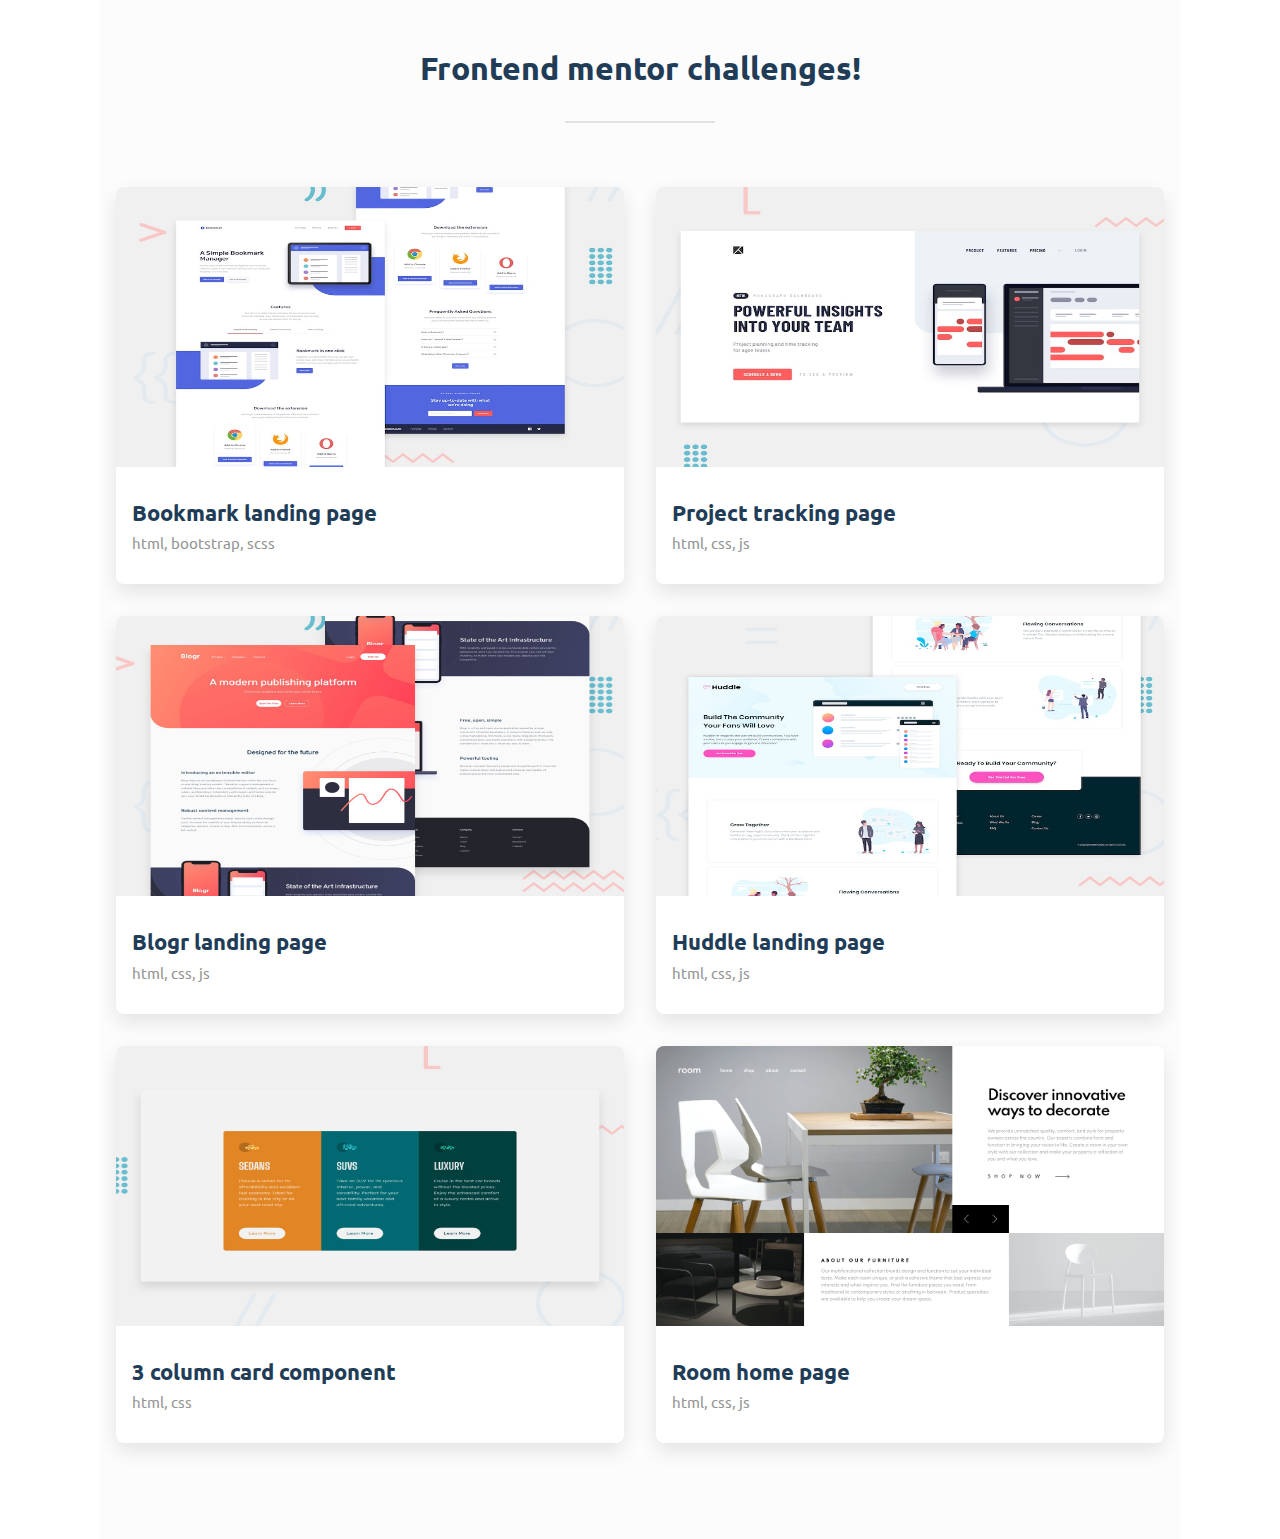
==== index.html @ 59115c6c "new changes" ====
<!DOCTYPE html>
<html lang="en">

<head>
    <meta charset="UTF-8">
    <meta http-equiv="X-UA-Compatible" content="IE=edge">
    <meta name="viewport" content="width=device-width, initial-scale=1.0">
    <title>Frontend mentor challenges</title>
    <!-- font awesome -->
    <link rel="stylesheet" href="./assets/fontawesome/css/all.min.css">
    <!-- google font -->
    <link
        href="https://fonts.googleapis.com/css2?family=Overpass:wght@300;600&family=Ubuntu:wght@400;500;700&display=swap"
        rel="stylesheet">
    <!-- custom -->
    <link rel="stylesheet" href="./style.css">
</head>

<body>
    <div class="container">
        <h1 class="title">Frontend mentor challenges!</h1>
        <div class="line"></div>
        <div class="cards">
            <div class="card">
                <div class="img">
                    <img src="./bookmark-landing-page/design/desktop-preview.jpg" alt="">
                    <div class="info">
                        <a href="./bookmark-landing-page/" class="btn btn-light" target="_blank"
                            rel="noopener noreferrer">Preview</a>
                        <a href="https://github.com/sunnyshaikh/challenges" class="btn btn-outline-light"
                            target="_blank" rel="noopener noreferrer">Source
                            code</a>
                    </div>
                </div>
                <div class="desc">
                    <h3 class="card-title">Bookmark landing page</h3>
                    <p class="tags">html, bootstrap, scss</p>
                </div>
            </div>
            <div class="card">
                <div class="img">
                    <img src="./project-tracking/design/desktop-preview.jpg" alt="">
                    <div class="info">
                        <a href="./project-tracking/" class="btn btn-light" target="_blank"
                            rel="noopener noreferrer">Preview</a>
                        <a href="https://github.com/sunnyshaikh/challenges" class="btn btn-outline-light"
                            target="_blank" rel="noopener noreferrer">Source
                            code</a>
                    </div>
                </div>
                <div class="desc">
                    <h3 class="card-title">Project tracking page</h3>
                    <p class="tags">html, css, js</p>
                </div>
            </div>
            <div class="card">
                <div class="img">
                    <img src="./blogr-landing-page-main/design/desktop-preview.jpg" alt="">
                    <div class="info">
                        <a href="./blogr-landing-page-main/" class="btn btn-light" target="_blank"
                            rel="noopener noreferrer">Preview</a>
                        <a href="https://github.com/sunnyshaikh/challenges" class="btn btn-outline-light"
                            target="_blank" rel="noopener noreferrer">Source
                            code</a>
                    </div>
                </div>
                <div class="desc">
                    <h3 class="card-title">Blogr landing page</h3>
                    <p class="tags">html, css, js</p>
                </div>
            </div>
            <div class="card">
                <div class="img">
                    <img src="./huddle-landing-page/design/desktop-preview.jpg" alt="">
                    <div class="info">
                        <a href="./huddle-landing-page/" class="btn btn-light" target="_blank"
                            rel="noopener noreferrer">Preview</a>
                        <a href="https://github.com/sunnyshaikh/challenges" class="btn btn-outline-light"
                            target="_blank" rel="noopener noreferrer">Source
                            code</a>
                    </div>
                </div>
                <div class="desc">
                    <h3 class="card-title">Huddle landing page</h3>
                    <p class="tags">html, css, js</p>
                </div>
            </div>
            <div class="card">
                <div class="img">
                    <img src="./3-column-preview-card-component-main/design/desktop-preview.jpg" alt="">
                    <div class="info">
                        <a href="./3-column-preview-card-component-main/" class="btn btn-light" target="_blank"
                            rel="noopener noreferrer">Preview</a>
                        <a href="https://github.com/sunnyshaikh/challenges" class="btn btn-outline-light"
                            target="_blank" rel="noopener noreferrer">Source
                            code</a>
                    </div>
                </div>
                <div class="desc">
                    <h3 class="card-title">3 column card component</h3>
                    <p class="tags">html, css</p>
                </div>
            </div>
            <div class="card">
                <div class="img">
                    <img src="./room-homepage-master/images/desktop-preview.jpg" alt="">
                    <div class="info">
                        <a href="./room-homepage-master/" class="btn btn-light" target="_blank"
                            rel="noopener noreferrer">Preview</a>
                        <a href="https://github.com/sunnyshaikh/challenges" class="btn btn-outline-light"
                            target="_blank" rel="noopener noreferrer">Source
                            code</a>
                    </div>
                </div>
                <div class="desc">
                    <h3 class="card-title">Room home page</h3>
                    <p class="tags">html, css, js</p>
                </div>
            </div>
        </div>
    </div>
</body>

</html>
---- style.css ----
:root {
    --bg-white: #fff;
    --bg-light: #fcfcfc;
    --text-white: #fff;
    --text-light: hsl(240, 2%, 79%);
    --text-primary: #213c56;
    --text-secondary: hsl(207, 13%, 34%);

    --very-light-red: hsl(13, 100%, 72%);
    --light-red: hsl(353, 100%, 62%);
}


* {
    margin: 0;
    padding: 0;
    box-sizing: border-box;
}

body {
    min-height: 100vh;
    background: var(--bg-white);
    font-size: 16px;
    font-family: 'Ubuntu', sans-serif;
    color: var(--text-primary);
}

.container {
    width: 1080px;
    max-width: 100%;
    min-height: 100vh;
    padding: 1rem;
    padding-bottom: 6rem;
    margin: 0 auto;
    background-color: var(--bg-light); 
}

.title {
    padding: 2rem 0;
    text-align: center;
}

.line {
    margin: 0 auto;
    height: 2px;
    width: 150px;
    background: #e2e2e2;
    border-radius: 20px;
}

.cards {
    margin-top: 4rem;
    width: 100%;
    display: grid;
    grid-template-columns: repeat(auto-fill, minmax(500px, 1fr));
    grid-gap: 2rem;
    /* display: flex;
    flex-wrap: wrap;
    align-items: center; */
}

img {
    width: 100%;
    height: 100%;
    transition: .5s ease;
}

.img {
    position: relative;
    width: 100%;
    height: 280px;   
    background-color: #213c56;
    overflow: hidden;
}

.card {
    min-width: 320px;
    background: var(--bg-white);
    border-radius: 8px;
    box-shadow: 0 8px 20px rgba(0,0,0,.1);
    overflow: hidden;
}

.desc {
    padding: 2rem 1rem;
}

.card-title {
    font-size: 1.4rem;
}

.tags {
    margin-top: .4rem;
    font-size: .93rem;
    color: #949494
}

.btn {
    border: 0;
    outline: 0;
    cursor: pointer;
    padding: .75rem 0rem;
    width: 126px;
    text-align: center;
    border-radius: 30px;
    font-family: 'Ubuntu', sans-serif;
    font-size: 1rem;
    color: var(--text-white);
    background: none;
    font-weight: bold;
    margin: 0 0.4rem;
}

.btn:active {
    transform: scale(.97);
}

.btn-light {
    color: var(--text-white);
    background: var(--text-primary);
}

.btn-outline-light {
    color: var(--text-primary);
    border: 1.6px solid var(--text-primary);
}

.info {
    position: absolute;
    bottom: -62px;
    left: 0;
    width: 100%;
    height: 62px;
    background: var(--bg-white);
    display: flex;
    align-items: center;
    justify-content: center;
    padding-top: 1rem;
    transition: .5s ease;
    opacity: 0;
}

a {
    text-decoration: none;
}

.card:hover .info {
    bottom: 0;
    opacity: 1;
}

.card:hover img {
    transform: rotate(2deg) scale(1.05);
}

@media screen and (max-width: 560px) {
    .cards {
        display: grid;
        grid-template-columns: repeat(auto-fill, minmax(320px, 1fr));
        grid-gap: 2rem;
    }
}
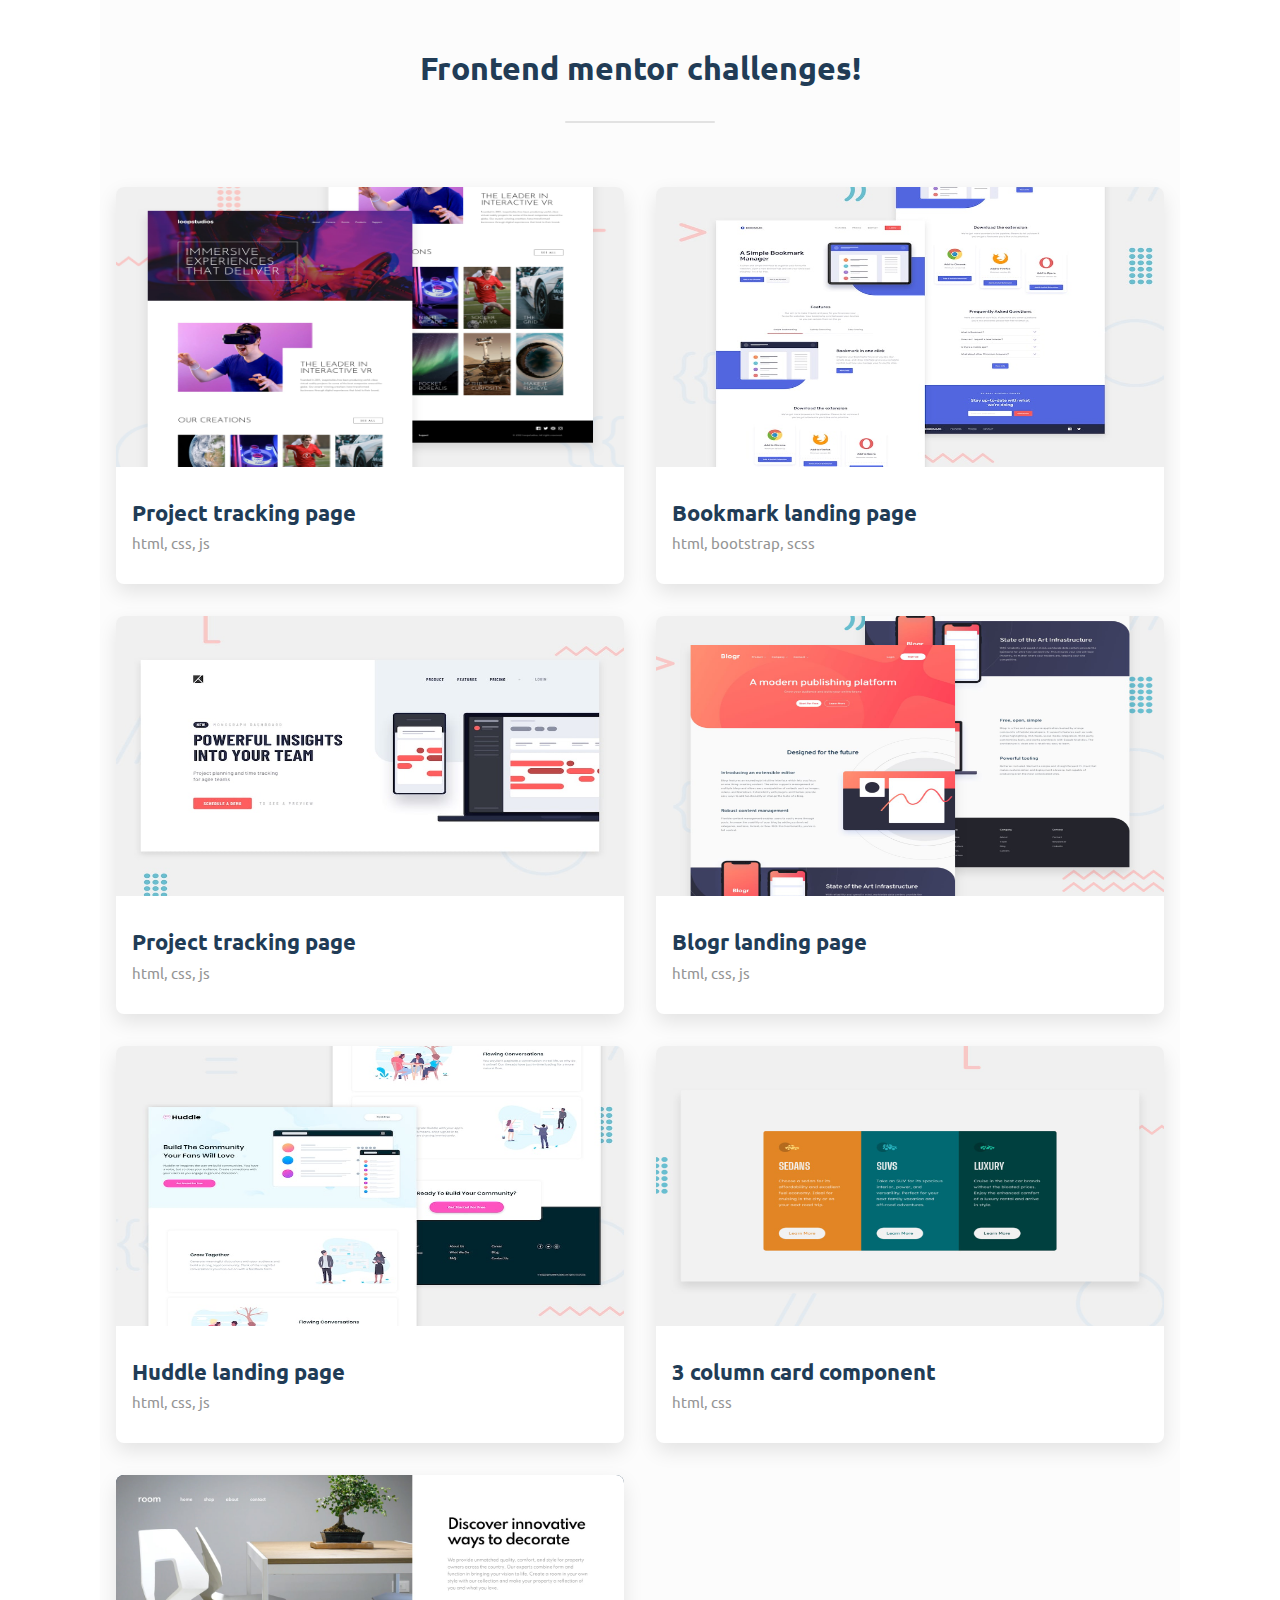
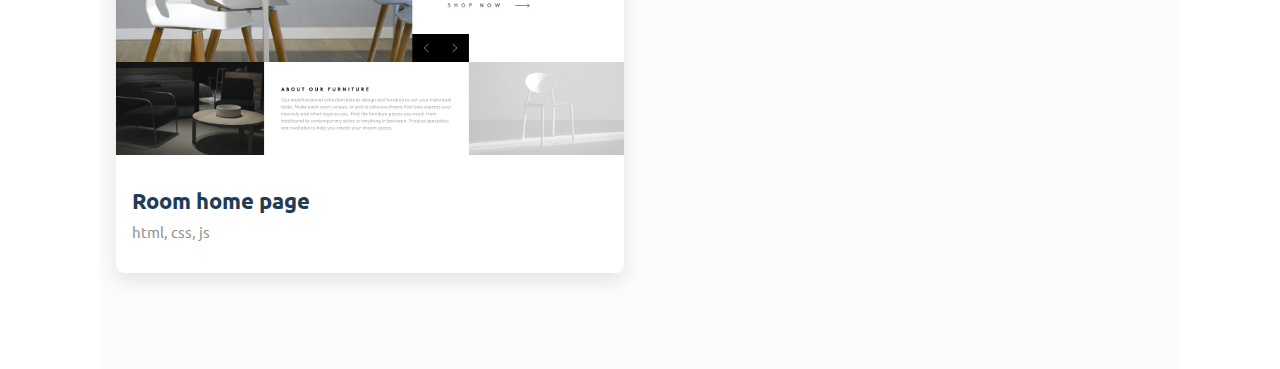
==== commit 65b56e3c: "added new card" ====
--- a/index.html
+++ b/index.html
@@ -21,6 +21,22 @@
         <h1 class="title">Frontend mentor challenges!</h1>
         <div class="line"></div>
         <div class="cards">
+            <div class="card">
+                <div class="img">
+                    <img src="./loopstudios-landing-page/design/desktop-preview.jpg" alt="">
+                    <div class="info">
+                        <a href="./loopstudios-landing-page/" class="btn btn-light" target="_blank"
+                            rel="noopener noreferrer">Preview</a>
+                        <a href="https://github.com/sunnyshaikh/challenges" class="btn btn-outline-light"
+                            target="_blank" rel="noopener noreferrer">Source
+                            code</a>
+                    </div>
+                </div>
+                <div class="desc">
+                    <h3 class="card-title">Project tracking page</h3>
+                    <p class="tags">html, css, js</p>
+                </div>
+            </div>
             <div class="card">
                 <div class="img">
                     <img src="./bookmark-landing-page/design/desktop-preview.jpg" alt="">
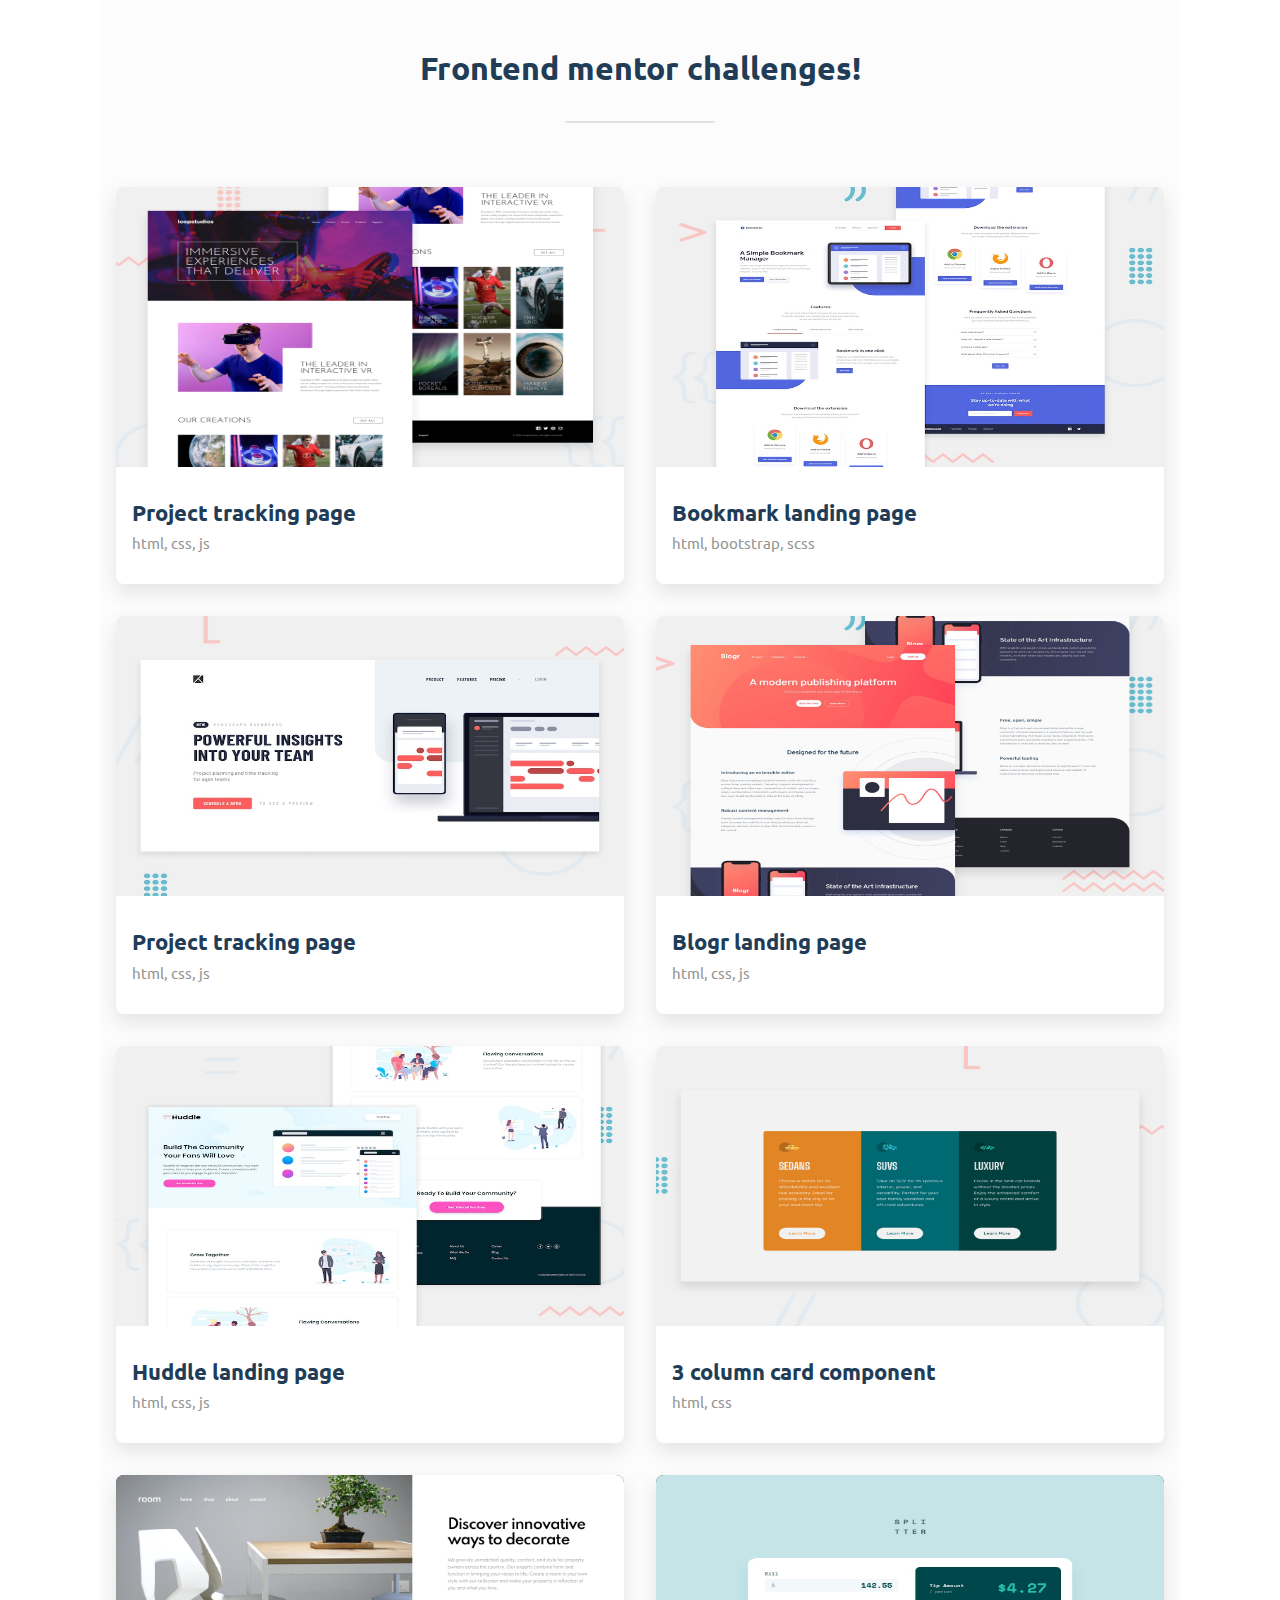
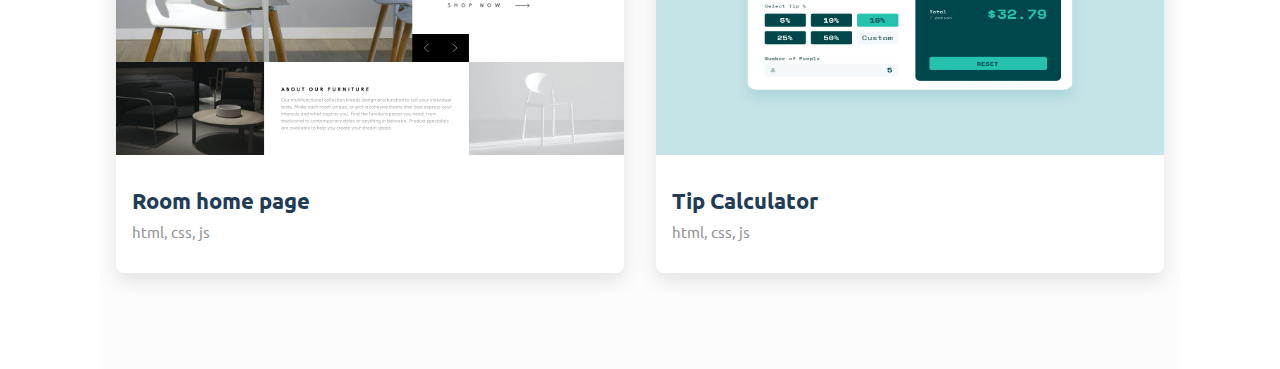
==== commit ca29ff0b: "tip calculator" ====
--- a/index.html
+++ b/index.html
@@ -133,6 +133,22 @@
                     <p class="tags">html, css, js</p>
                 </div>
             </div>
+            <div class="card">
+                <div class="img">
+                    <img src="./tip-calculator-app-main/design/desktop-design-completed.jpg" alt="">
+                    <div class="info">
+                        <a href="./tip-calculator-app-main/" class="btn btn-light" target="_blank"
+                            rel="noopener noreferrer">Preview</a>
+                        <a href="https://github.com/sunnyshaikh/" class="btn btn-outline-light" target="_blank"
+                            rel="noopener noreferrer">Source
+                            code</a>
+                    </div>
+                </div>
+                <div class="desc">
+                    <h3 class="card-title">Tip Calculator</h3>
+                    <p class="tags">html, css, js</p>
+                </div>
+            </div>
         </div>
     </div>
 </body>
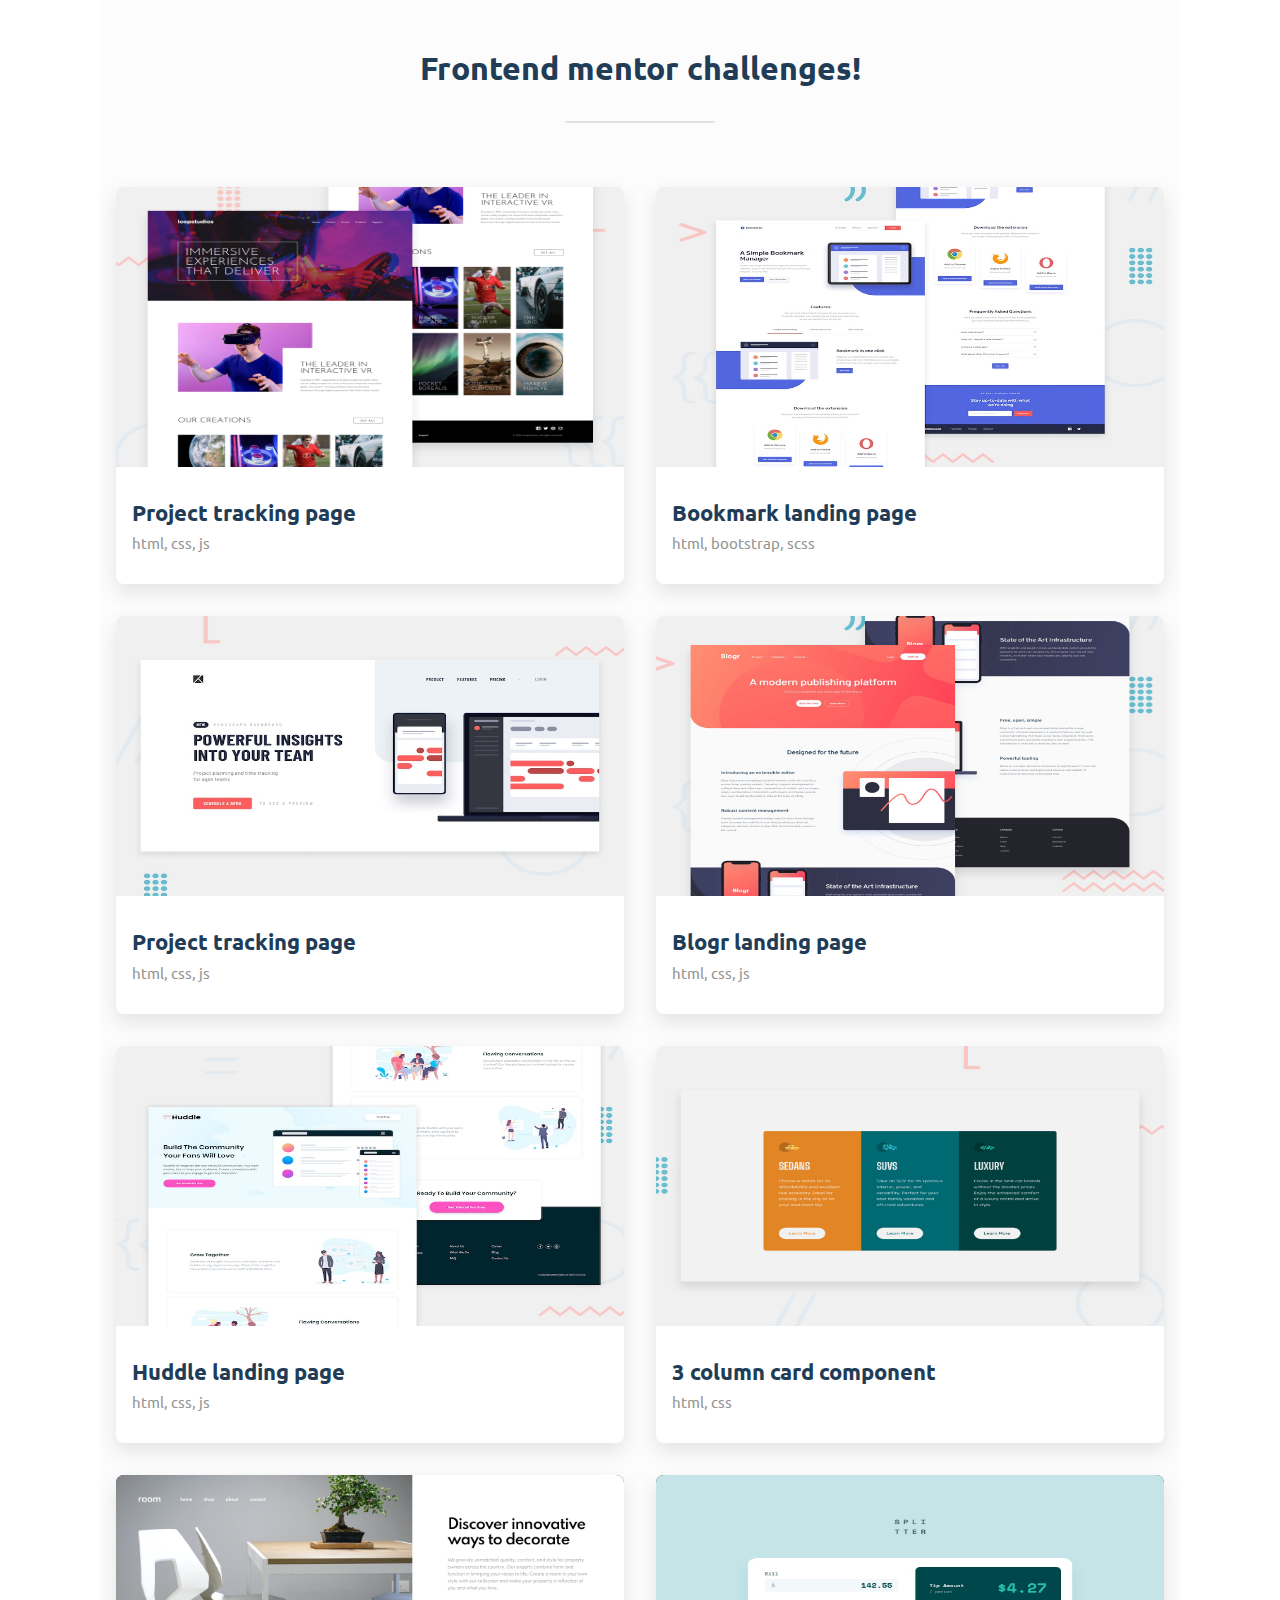
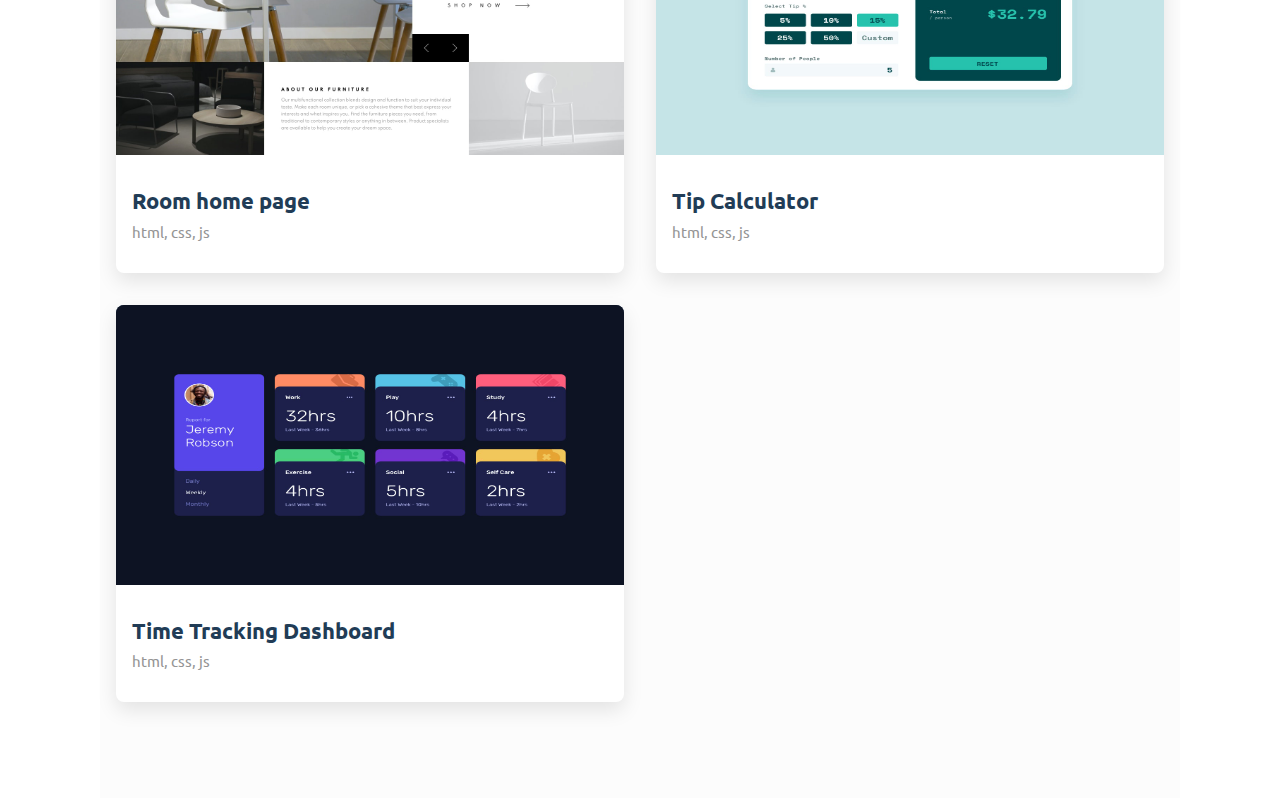
==== commit 90c68e66: "time tracking dashboard" ====
--- a/index.html
+++ b/index.html
@@ -149,6 +149,22 @@
                     <p class="tags">html, css, js</p>
                 </div>
             </div>
+            <div class="card">
+                <div class="img">
+                    <img src="./time-tracking-dashboard-main/design/desktop-design.jpg" alt="">
+                    <div class="info">
+                        <a href="./time-tracking-dashboard-main/" class="btn btn-light" target="_blank"
+                            rel="noopener noreferrer">Preview</a>
+                        <a href="https://github.com/sunnyshaikh/" class="btn btn-outline-light" target="_blank"
+                            rel="noopener noreferrer">Source
+                            code</a>
+                    </div>
+                </div>
+                <div class="desc">
+                    <h3 class="card-title">Time Tracking Dashboard</h3>
+                    <p class="tags">html, css, js</p>
+                </div>
+            </div>
         </div>
     </div>
 </body>
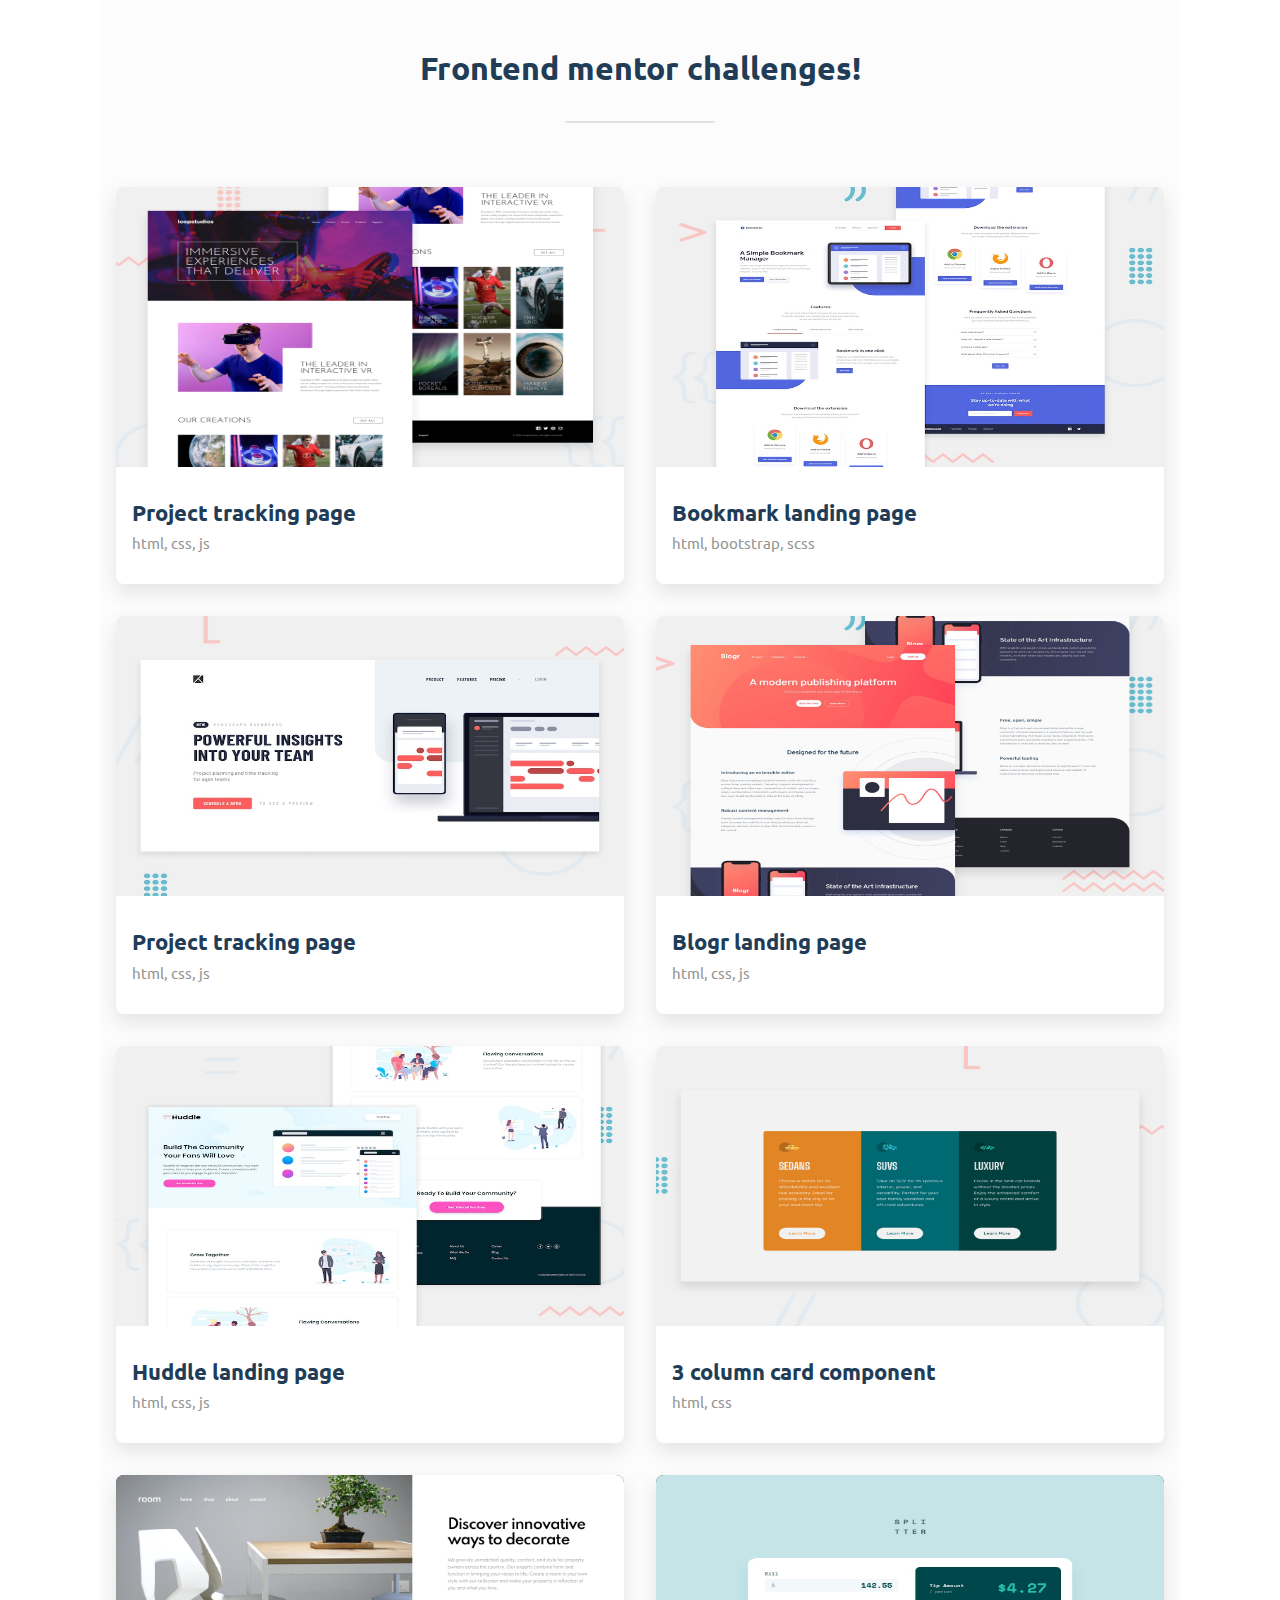
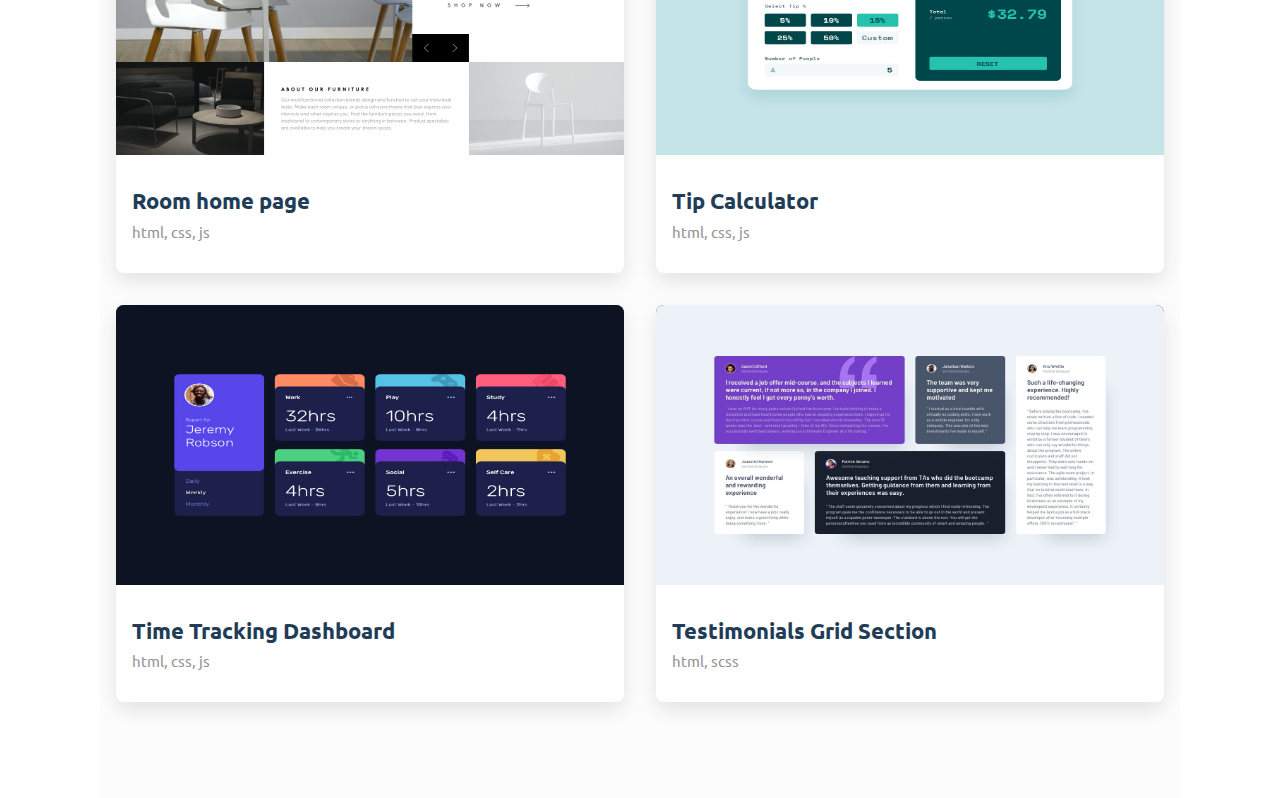
==== commit 20db0163: "index updated" ====
--- a/index.html
+++ b/index.html
@@ -165,6 +165,22 @@
                     <p class="tags">html, css, js</p>
                 </div>
             </div>
+            <div class="card">
+                <div class="img">
+                    <img src="./testimonials-grid-section-main/design/desktop-design.jpg" alt="testimonial section">
+                    <div class="info">
+                        <a href="./testimonials-grid-section-main/" class="btn btn-light" target="_blank"
+                            rel="noopener noreferrer">Preview</a>
+                        <a href="https://github.com/sunnyshaikh/" class="btn btn-outline-light" target="_blank"
+                            rel="noopener noreferrer">Source
+                            code</a>
+                    </div>
+                </div>
+                <div class="desc">
+                    <h3 class="card-title">Testimonials Grid Section</h3>
+                    <p class="tags">html, scss</p>
+                </div>
+            </div>
         </div>
     </div>
 </body>
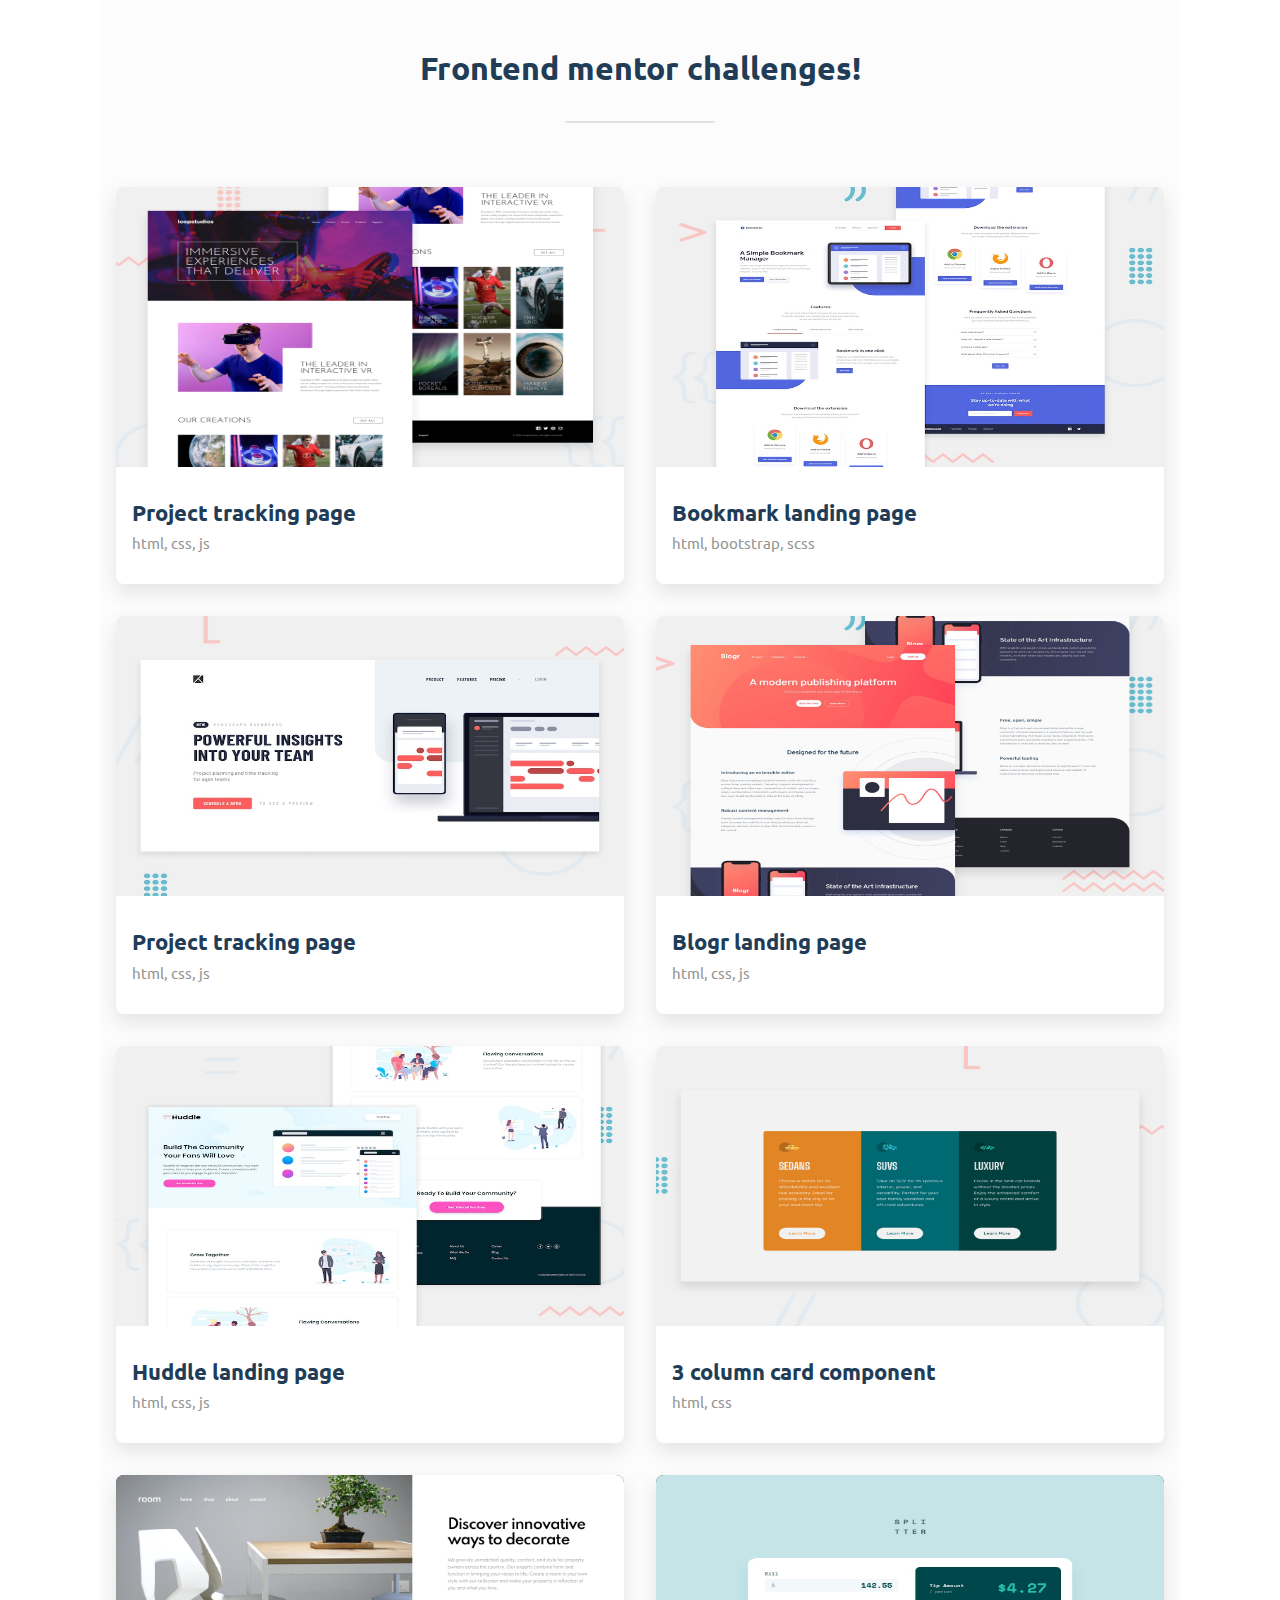
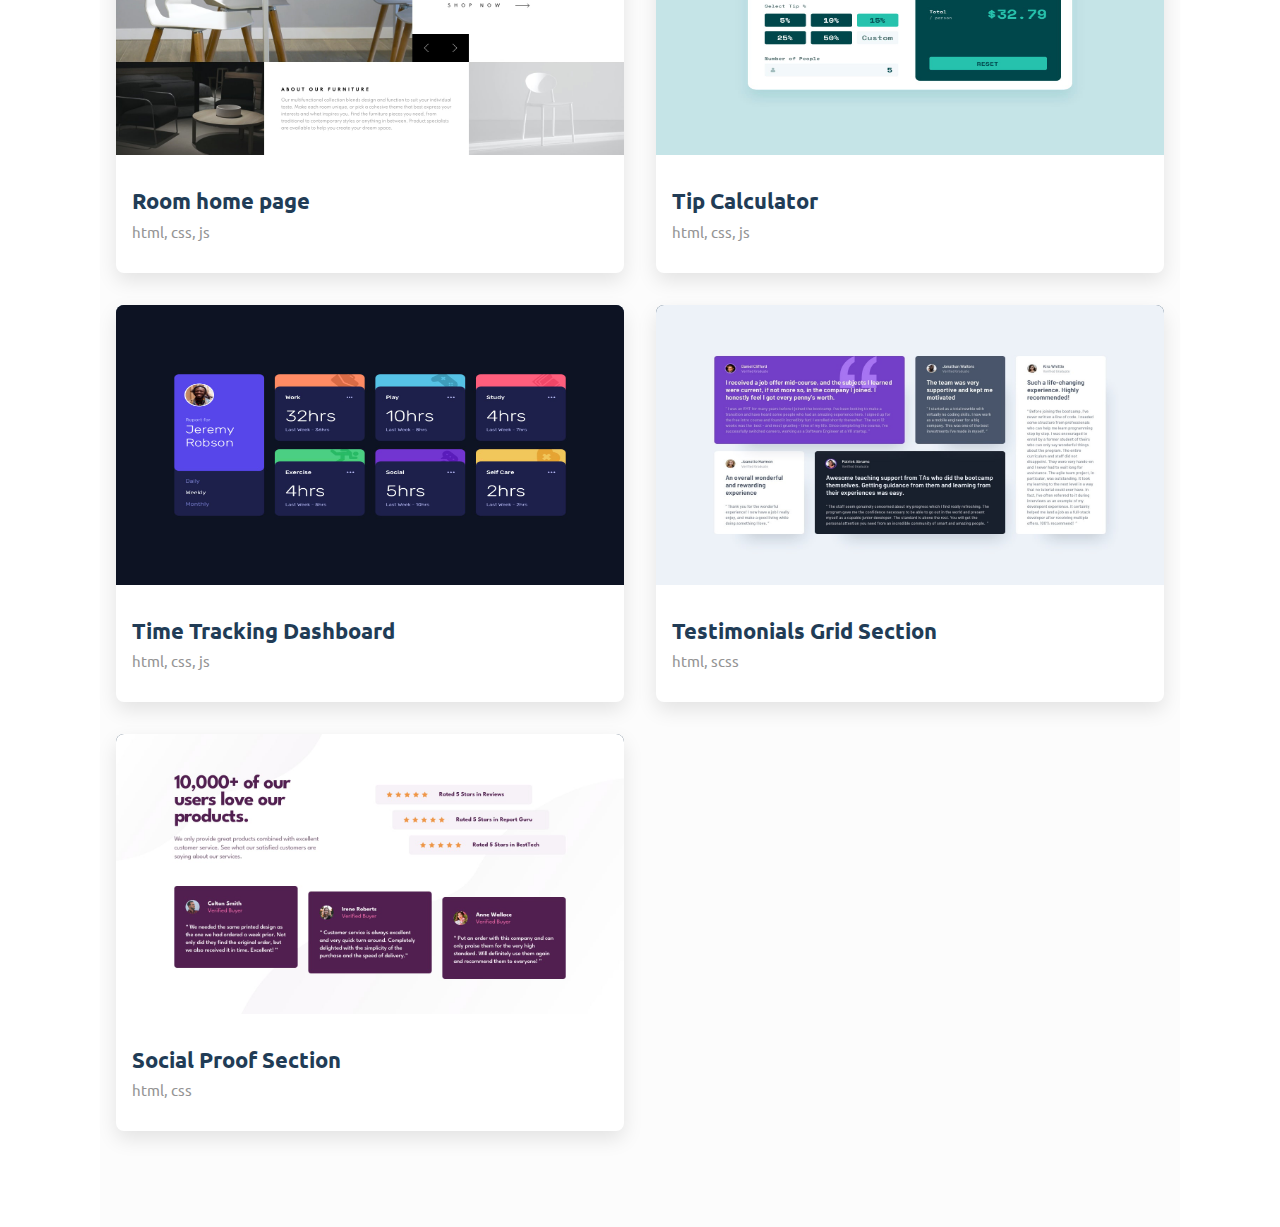
==== commit adf46fab: "index updated" ====
--- a/index.html
+++ b/index.html
@@ -181,6 +181,22 @@
                     <p class="tags">html, scss</p>
                 </div>
             </div>
+            <div class="card">
+                <div class="img">
+                    <img src="./social-proof-section-master/design/desktop-design.jpg" alt="social proof">
+                    <div class="info">
+                        <a href="./social-proof-section-master/" class="btn btn-light" target="_blank"
+                            rel="noopener noreferrer">Preview</a>
+                        <a href="https://github.com/sunnyshaikh/" class="btn btn-outline-light" target="_blank"
+                            rel="noopener noreferrer">Source
+                            code</a>
+                    </div>
+                </div>
+                <div class="desc">
+                    <h3 class="card-title">Social Proof Section</h3>
+                    <p class="tags">html, css</p>
+                </div>
+            </div>
         </div>
     </div>
 </body>
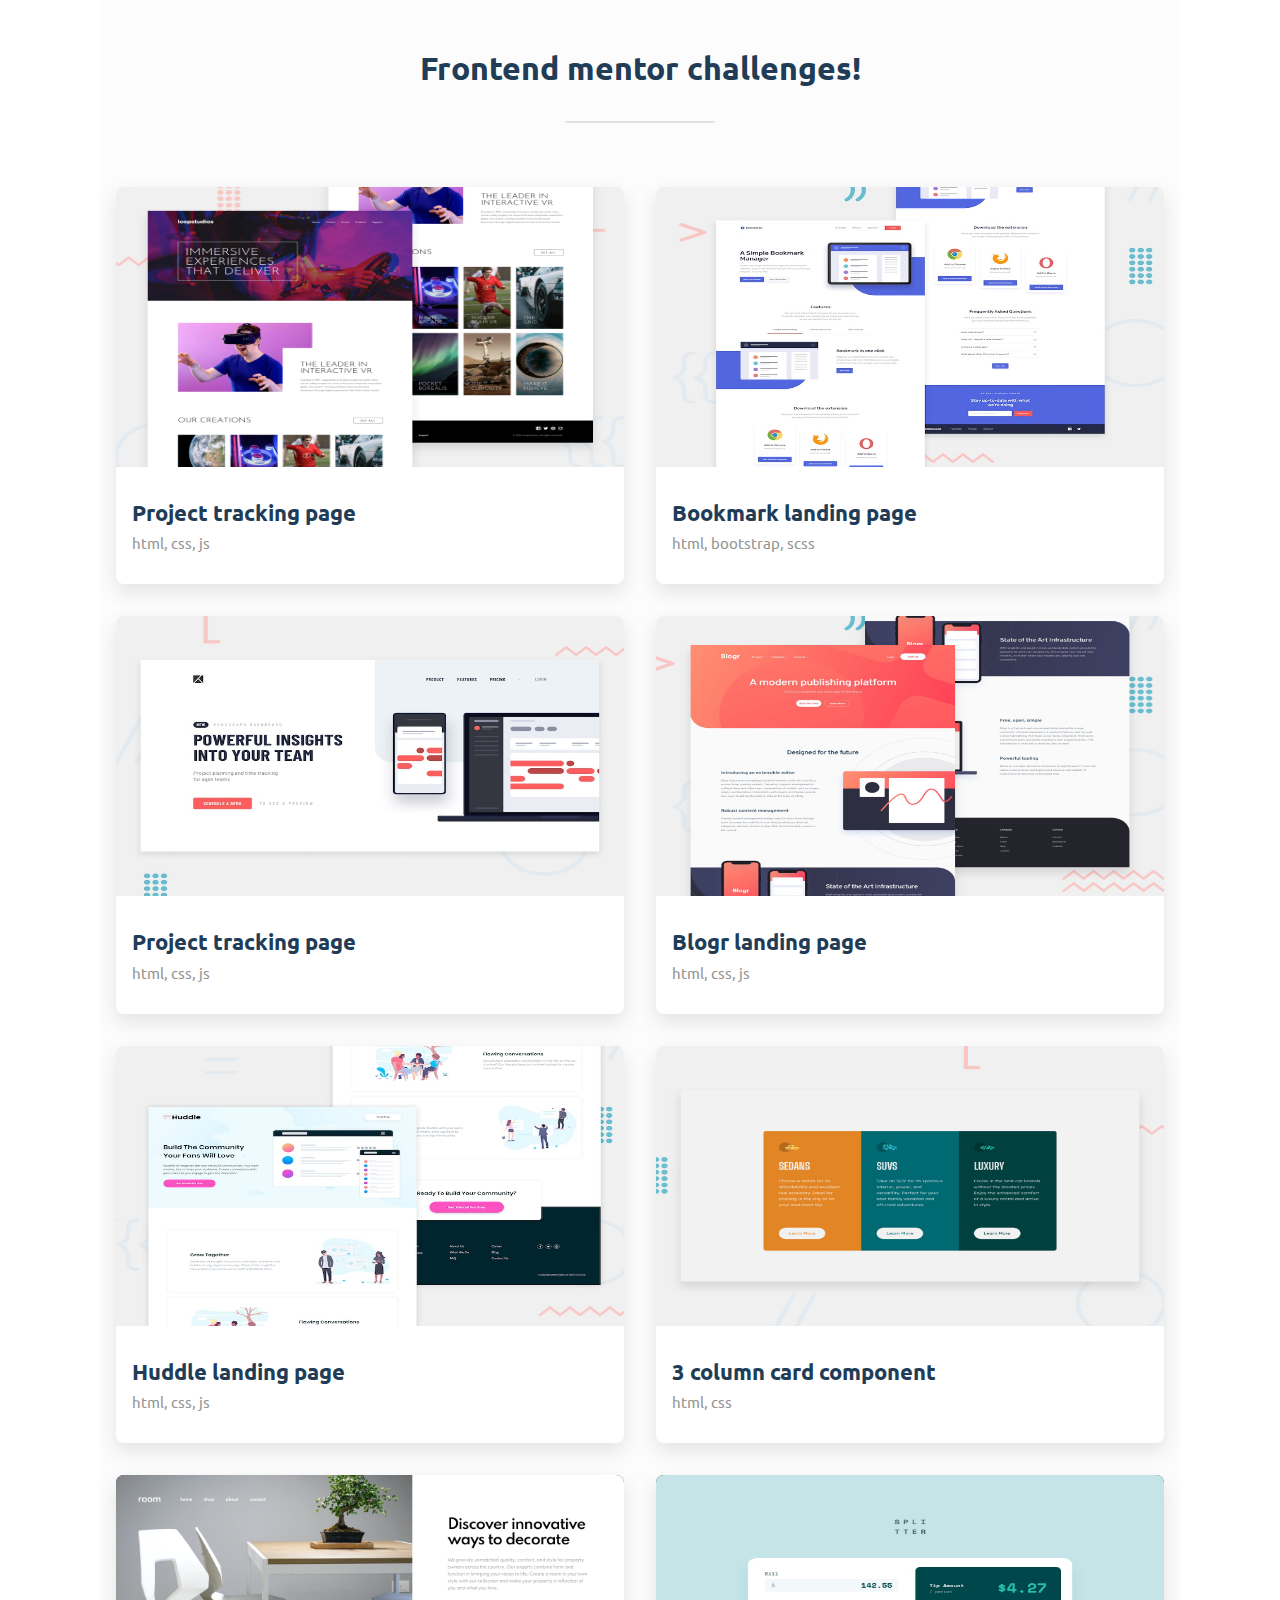
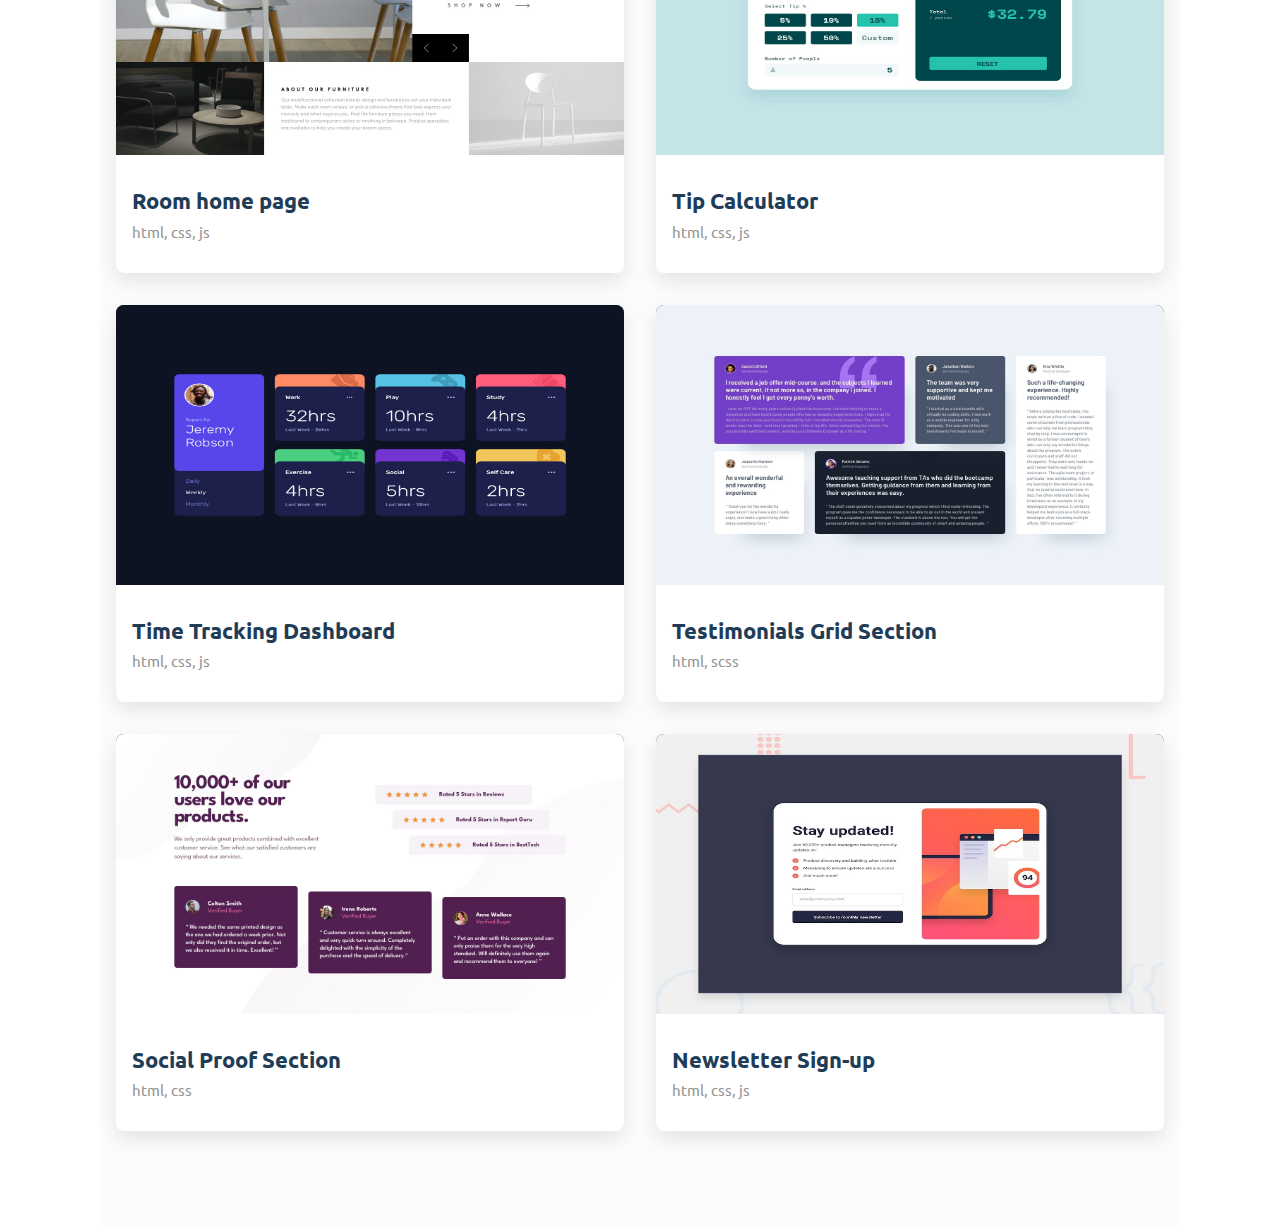
==== commit 9b493799: "index updated" ====
--- a/index.html
+++ b/index.html
@@ -2,203 +2,217 @@
 <html lang="en">
 
 <head>
-    <meta charset="UTF-8">
-    <meta http-equiv="X-UA-Compatible" content="IE=edge">
-    <meta name="viewport" content="width=device-width, initial-scale=1.0">
-    <title>Frontend mentor challenges</title>
-    <!-- font awesome -->
-    <link rel="stylesheet" href="./assets/fontawesome/css/all.min.css">
-    <!-- google font -->
-    <link
-        href="https://fonts.googleapis.com/css2?family=Overpass:wght@300;600&family=Ubuntu:wght@400;500;700&display=swap"
-        rel="stylesheet">
-    <!-- custom -->
-    <link rel="stylesheet" href="./style.css">
+	<meta charset="UTF-8">
+	<meta http-equiv="X-UA-Compatible" content="IE=edge">
+	<meta name="viewport" content="width=device-width, initial-scale=1.0">
+	<title>Frontend mentor challenges</title>
+	<!-- font awesome -->
+	<link rel="stylesheet" href="./assets/fontawesome/css/all.min.css">
+	<!-- google font -->
+	<link
+		href="https://fonts.googleapis.com/css2?family=Overpass:wght@300;600&family=Ubuntu:wght@400;500;700&display=swap"
+		rel="stylesheet">
+	<!-- custom -->
+	<link rel="stylesheet" href="./style.css">
 </head>
 
 <body>
-    <div class="container">
-        <h1 class="title">Frontend mentor challenges!</h1>
-        <div class="line"></div>
-        <div class="cards">
-            <div class="card">
-                <div class="img">
-                    <img src="./loopstudios-landing-page/design/desktop-preview.jpg" alt="">
-                    <div class="info">
-                        <a href="./loopstudios-landing-page/" class="btn btn-light" target="_blank"
-                            rel="noopener noreferrer">Preview</a>
-                        <a href="https://github.com/sunnyshaikh/challenges" class="btn btn-outline-light"
-                            target="_blank" rel="noopener noreferrer">Source
-                            code</a>
-                    </div>
-                </div>
-                <div class="desc">
-                    <h3 class="card-title">Project tracking page</h3>
-                    <p class="tags">html, css, js</p>
-                </div>
-            </div>
-            <div class="card">
-                <div class="img">
-                    <img src="./bookmark-landing-page/design/desktop-preview.jpg" alt="">
-                    <div class="info">
-                        <a href="./bookmark-landing-page/" class="btn btn-light" target="_blank"
-                            rel="noopener noreferrer">Preview</a>
-                        <a href="https://github.com/sunnyshaikh/challenges" class="btn btn-outline-light"
-                            target="_blank" rel="noopener noreferrer">Source
-                            code</a>
-                    </div>
-                </div>
-                <div class="desc">
-                    <h3 class="card-title">Bookmark landing page</h3>
-                    <p class="tags">html, bootstrap, scss</p>
-                </div>
-            </div>
-            <div class="card">
-                <div class="img">
-                    <img src="./project-tracking/design/desktop-preview.jpg" alt="">
-                    <div class="info">
-                        <a href="./project-tracking/" class="btn btn-light" target="_blank"
-                            rel="noopener noreferrer">Preview</a>
-                        <a href="https://github.com/sunnyshaikh/challenges" class="btn btn-outline-light"
-                            target="_blank" rel="noopener noreferrer">Source
-                            code</a>
-                    </div>
-                </div>
-                <div class="desc">
-                    <h3 class="card-title">Project tracking page</h3>
-                    <p class="tags">html, css, js</p>
-                </div>
-            </div>
-            <div class="card">
-                <div class="img">
-                    <img src="./blogr-landing-page-main/design/desktop-preview.jpg" alt="">
-                    <div class="info">
-                        <a href="./blogr-landing-page-main/" class="btn btn-light" target="_blank"
-                            rel="noopener noreferrer">Preview</a>
-                        <a href="https://github.com/sunnyshaikh/challenges" class="btn btn-outline-light"
-                            target="_blank" rel="noopener noreferrer">Source
-                            code</a>
-                    </div>
-                </div>
-                <div class="desc">
-                    <h3 class="card-title">Blogr landing page</h3>
-                    <p class="tags">html, css, js</p>
-                </div>
-            </div>
-            <div class="card">
-                <div class="img">
-                    <img src="./huddle-landing-page/design/desktop-preview.jpg" alt="">
-                    <div class="info">
-                        <a href="./huddle-landing-page/" class="btn btn-light" target="_blank"
-                            rel="noopener noreferrer">Preview</a>
-                        <a href="https://github.com/sunnyshaikh/challenges" class="btn btn-outline-light"
-                            target="_blank" rel="noopener noreferrer">Source
-                            code</a>
-                    </div>
-                </div>
-                <div class="desc">
-                    <h3 class="card-title">Huddle landing page</h3>
-                    <p class="tags">html, css, js</p>
-                </div>
-            </div>
-            <div class="card">
-                <div class="img">
-                    <img src="./3-column-preview-card-component-main/design/desktop-preview.jpg" alt="">
-                    <div class="info">
-                        <a href="./3-column-preview-card-component-main/" class="btn btn-light" target="_blank"
-                            rel="noopener noreferrer">Preview</a>
-                        <a href="https://github.com/sunnyshaikh/challenges" class="btn btn-outline-light"
-                            target="_blank" rel="noopener noreferrer">Source
-                            code</a>
-                    </div>
-                </div>
-                <div class="desc">
-                    <h3 class="card-title">3 column card component</h3>
-                    <p class="tags">html, css</p>
-                </div>
-            </div>
-            <div class="card">
-                <div class="img">
-                    <img src="./room-homepage-master/images/desktop-preview.jpg" alt="">
-                    <div class="info">
-                        <a href="./room-homepage-master/" class="btn btn-light" target="_blank"
-                            rel="noopener noreferrer">Preview</a>
-                        <a href="https://github.com/sunnyshaikh/challenges" class="btn btn-outline-light"
-                            target="_blank" rel="noopener noreferrer">Source
-                            code</a>
-                    </div>
-                </div>
-                <div class="desc">
-                    <h3 class="card-title">Room home page</h3>
-                    <p class="tags">html, css, js</p>
-                </div>
-            </div>
-            <div class="card">
-                <div class="img">
-                    <img src="./tip-calculator-app-main/design/desktop-design-completed.jpg" alt="">
-                    <div class="info">
-                        <a href="./tip-calculator-app-main/" class="btn btn-light" target="_blank"
-                            rel="noopener noreferrer">Preview</a>
-                        <a href="https://github.com/sunnyshaikh/" class="btn btn-outline-light" target="_blank"
-                            rel="noopener noreferrer">Source
-                            code</a>
-                    </div>
-                </div>
-                <div class="desc">
-                    <h3 class="card-title">Tip Calculator</h3>
-                    <p class="tags">html, css, js</p>
-                </div>
-            </div>
-            <div class="card">
-                <div class="img">
-                    <img src="./time-tracking-dashboard-main/design/desktop-design.jpg" alt="">
-                    <div class="info">
-                        <a href="./time-tracking-dashboard-main/" class="btn btn-light" target="_blank"
-                            rel="noopener noreferrer">Preview</a>
-                        <a href="https://github.com/sunnyshaikh/" class="btn btn-outline-light" target="_blank"
-                            rel="noopener noreferrer">Source
-                            code</a>
-                    </div>
-                </div>
-                <div class="desc">
-                    <h3 class="card-title">Time Tracking Dashboard</h3>
-                    <p class="tags">html, css, js</p>
-                </div>
-            </div>
-            <div class="card">
-                <div class="img">
-                    <img src="./testimonials-grid-section-main/design/desktop-design.jpg" alt="testimonial section">
-                    <div class="info">
-                        <a href="./testimonials-grid-section-main/" class="btn btn-light" target="_blank"
-                            rel="noopener noreferrer">Preview</a>
-                        <a href="https://github.com/sunnyshaikh/" class="btn btn-outline-light" target="_blank"
-                            rel="noopener noreferrer">Source
-                            code</a>
-                    </div>
-                </div>
-                <div class="desc">
-                    <h3 class="card-title">Testimonials Grid Section</h3>
-                    <p class="tags">html, scss</p>
-                </div>
-            </div>
-            <div class="card">
-                <div class="img">
-                    <img src="./social-proof-section-master/design/desktop-design.jpg" alt="social proof">
-                    <div class="info">
-                        <a href="./social-proof-section-master/" class="btn btn-light" target="_blank"
-                            rel="noopener noreferrer">Preview</a>
-                        <a href="https://github.com/sunnyshaikh/" class="btn btn-outline-light" target="_blank"
-                            rel="noopener noreferrer">Source
-                            code</a>
-                    </div>
-                </div>
-                <div class="desc">
-                    <h3 class="card-title">Social Proof Section</h3>
-                    <p class="tags">html, css</p>
-                </div>
-            </div>
-        </div>
-    </div>
+	<div class="container">
+		<h1 class="title">Frontend mentor challenges!</h1>
+		<div class="line"></div>
+		<div class="cards">
+			<div class="card">
+				<div class="img">
+					<img src="./loopstudios-landing-page/design/desktop-preview.jpg" alt="">
+					<div class="info">
+						<a href="./loopstudios-landing-page/" class="btn btn-light" target="_blank"
+							rel="noopener noreferrer">Preview</a>
+						<a href="https://github.com/sunnyshaikh/challenges" class="btn btn-outline-light" target="_blank"
+							rel="noopener noreferrer">Source
+							code</a>
+					</div>
+				</div>
+				<div class="desc">
+					<h3 class="card-title">Project tracking page</h3>
+					<p class="tags">html, css, js</p>
+				</div>
+			</div>
+			<div class="card">
+				<div class="img">
+					<img src="./bookmark-landing-page/design/desktop-preview.jpg" alt="">
+					<div class="info">
+						<a href="./bookmark-landing-page/" class="btn btn-light" target="_blank"
+							rel="noopener noreferrer">Preview</a>
+						<a href="https://github.com/sunnyshaikh/challenges" class="btn btn-outline-light" target="_blank"
+							rel="noopener noreferrer">Source
+							code</a>
+					</div>
+				</div>
+				<div class="desc">
+					<h3 class="card-title">Bookmark landing page</h3>
+					<p class="tags">html, bootstrap, scss</p>
+				</div>
+			</div>
+			<div class="card">
+				<div class="img">
+					<img src="./project-tracking/design/desktop-preview.jpg" alt="">
+					<div class="info">
+						<a href="./project-tracking/" class="btn btn-light" target="_blank" rel="noopener noreferrer">Preview</a>
+						<a href="https://github.com/sunnyshaikh/challenges" class="btn btn-outline-light" target="_blank"
+							rel="noopener noreferrer">Source
+							code</a>
+					</div>
+				</div>
+				<div class="desc">
+					<h3 class="card-title">Project tracking page</h3>
+					<p class="tags">html, css, js</p>
+				</div>
+			</div>
+			<div class="card">
+				<div class="img">
+					<img src="./blogr-landing-page-main/design/desktop-preview.jpg" alt="">
+					<div class="info">
+						<a href="./blogr-landing-page-main/" class="btn btn-light" target="_blank"
+							rel="noopener noreferrer">Preview</a>
+						<a href="https://github.com/sunnyshaikh/challenges" class="btn btn-outline-light" target="_blank"
+							rel="noopener noreferrer">Source
+							code</a>
+					</div>
+				</div>
+				<div class="desc">
+					<h3 class="card-title">Blogr landing page</h3>
+					<p class="tags">html, css, js</p>
+				</div>
+			</div>
+			<div class="card">
+				<div class="img">
+					<img src="./huddle-landing-page/design/desktop-preview.jpg" alt="">
+					<div class="info">
+						<a href="./huddle-landing-page/" class="btn btn-light" target="_blank" rel="noopener noreferrer">Preview</a>
+						<a href="https://github.com/sunnyshaikh/challenges" class="btn btn-outline-light" target="_blank"
+							rel="noopener noreferrer">Source
+							code</a>
+					</div>
+				</div>
+				<div class="desc">
+					<h3 class="card-title">Huddle landing page</h3>
+					<p class="tags">html, css, js</p>
+				</div>
+			</div>
+			<div class="card">
+				<div class="img">
+					<img src="./3-column-preview-card-component-main/design/desktop-preview.jpg" alt="">
+					<div class="info">
+						<a href="./3-column-preview-card-component-main/" class="btn btn-light" target="_blank"
+							rel="noopener noreferrer">Preview</a>
+						<a href="https://github.com/sunnyshaikh/challenges" class="btn btn-outline-light" target="_blank"
+							rel="noopener noreferrer">Source
+							code</a>
+					</div>
+				</div>
+				<div class="desc">
+					<h3 class="card-title">3 column card component</h3>
+					<p class="tags">html, css</p>
+				</div>
+			</div>
+			<div class="card">
+				<div class="img">
+					<img src="./room-homepage-master/images/desktop-preview.jpg" alt="">
+					<div class="info">
+						<a href="./room-homepage-master/" class="btn btn-light" target="_blank"
+							rel="noopener noreferrer">Preview</a>
+						<a href="https://github.com/sunnyshaikh/challenges" class="btn btn-outline-light" target="_blank"
+							rel="noopener noreferrer">Source
+							code</a>
+					</div>
+				</div>
+				<div class="desc">
+					<h3 class="card-title">Room home page</h3>
+					<p class="tags">html, css, js</p>
+				</div>
+			</div>
+			<div class="card">
+				<div class="img">
+					<img src="./tip-calculator-app-main/design/desktop-design-completed.jpg" alt="">
+					<div class="info">
+						<a href="./tip-calculator-app-main/" class="btn btn-light" target="_blank"
+							rel="noopener noreferrer">Preview</a>
+						<a href="https://github.com/sunnyshaikh/" class="btn btn-outline-light" target="_blank"
+							rel="noopener noreferrer">Source
+							code</a>
+					</div>
+				</div>
+				<div class="desc">
+					<h3 class="card-title">Tip Calculator</h3>
+					<p class="tags">html, css, js</p>
+				</div>
+			</div>
+			<div class="card">
+				<div class="img">
+					<img src="./time-tracking-dashboard-main/design/desktop-design.jpg" alt="">
+					<div class="info">
+						<a href="./time-tracking-dashboard-main/" class="btn btn-light" target="_blank"
+							rel="noopener noreferrer">Preview</a>
+						<a href="https://github.com/sunnyshaikh/" class="btn btn-outline-light" target="_blank"
+							rel="noopener noreferrer">Source
+							code</a>
+					</div>
+				</div>
+				<div class="desc">
+					<h3 class="card-title">Time Tracking Dashboard</h3>
+					<p class="tags">html, css, js</p>
+				</div>
+			</div>
+			<div class="card">
+				<div class="img">
+					<img src="./testimonials-grid-section-main/design/desktop-design.jpg" alt="testimonial section">
+					<div class="info">
+						<a href="./testimonials-grid-section-main/" class="btn btn-light" target="_blank"
+							rel="noopener noreferrer">Preview</a>
+						<a href="https://github.com/sunnyshaikh/" class="btn btn-outline-light" target="_blank"
+							rel="noopener noreferrer">Source
+							code</a>
+					</div>
+				</div>
+				<div class="desc">
+					<h3 class="card-title">Testimonials Grid Section</h3>
+					<p class="tags">html, scss</p>
+				</div>
+			</div>
+			<div class="card">
+				<div class="img">
+					<img src="./social-proof-section-master/design/desktop-design.jpg" alt="social proof">
+					<div class="info">
+						<a href="./social-proof-section-master/" class="btn btn-light" target="_blank"
+							rel="noopener noreferrer">Preview</a>
+						<a href="https://github.com/sunnyshaikh/" class="btn btn-outline-light" target="_blank"
+							rel="noopener noreferrer">Source
+							code</a>
+					</div>
+				</div>
+				<div class="desc">
+					<h3 class="card-title">Social Proof Section</h3>
+					<p class="tags">html, css</p>
+				</div>
+			</div>
+			<div class="card">
+				<div class="img">
+					<img src="./newsletter-sign-up-with-success-message-main/design/desktop-preview.jpg" alt="social proof">
+					<div class="info">
+						<a href="./newsletter-sign-up-with-success-message-main/" class="btn btn-light" target="_blank"
+							rel="noopener noreferrer">Preview</a>
+						<a href="https://github.com/sunnyshaikh/" class="btn btn-outline-light" target="_blank"
+							rel="noopener noreferrer">Source
+							code</a>
+					</div>
+				</div>
+				<div class="desc">
+					<h3 class="card-title">Newsletter Sign-up</h3>
+					<p class="tags">html, css, js</p>
+				</div>
+			</div>
+		</div>
+	</div>
 </body>
 
 </html>